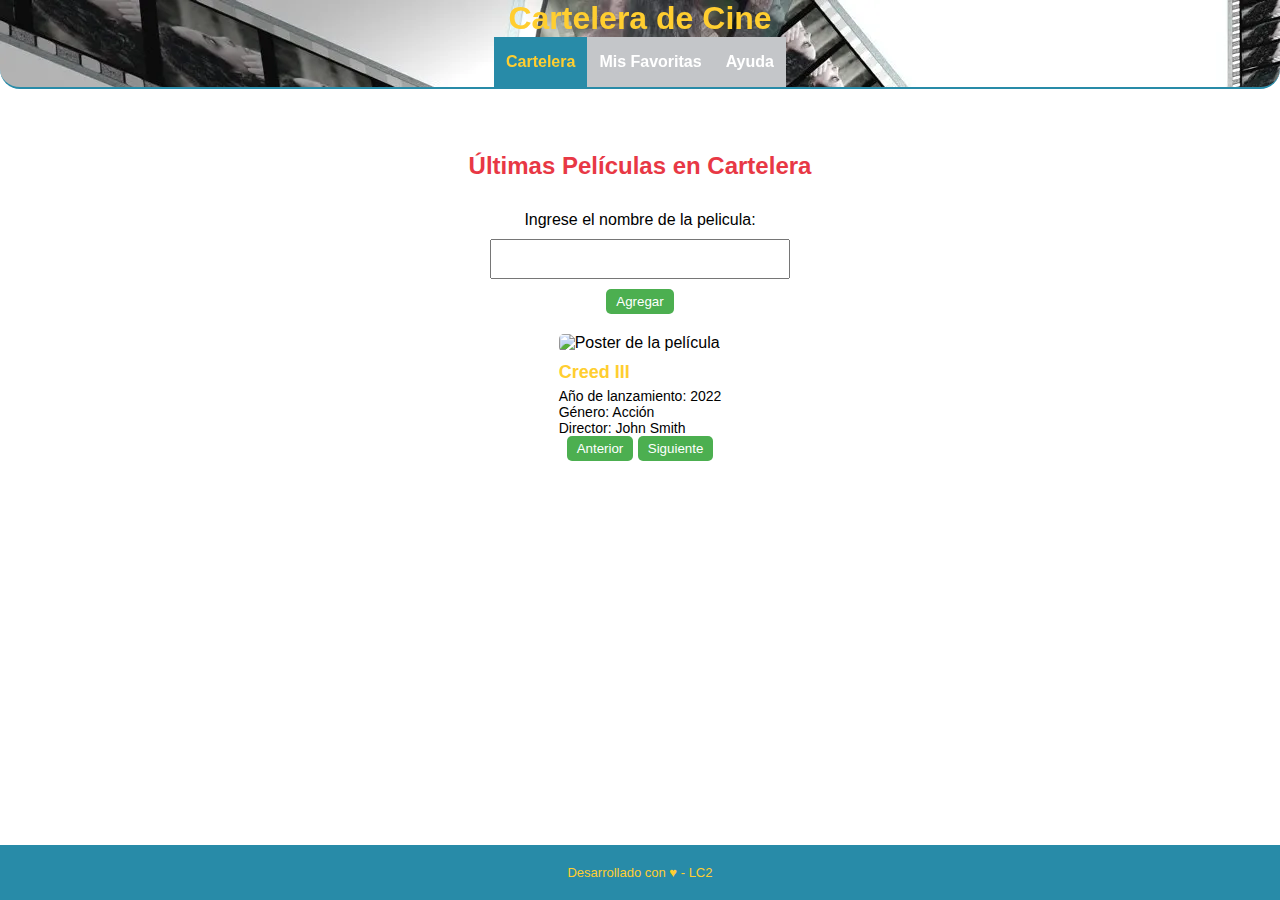
==== index.html @ 3f70f830 "Initial commit" ====
<!DOCTYPE html>
<html lang="es">

<head>
    <meta charset="UTF-8" />
    <meta name="viewport" content="width=device-width, initial-scale=1.0" />
    <title>TUP LC2 - TP Integrador - Cine</title>
    <!-- Estilos CSS -->
    <link rel="stylesheet" href="css/common.css" />
</head>

<body>
    <header>
        <h1>
            <!--Titulo Cabecera-->
            <span>Cartelera de Cine</span>
        </h1>
        <nav>
            <!--Menu Superior-->
            <ul>
                <li class="current-page"><a href="#">Cartelera</a></li>
                <li><a href="favorities.html">Mis Favoritas</a></li>
                <li><a href="help.html">Ayuda</a></li>
            </ul>
        </nav>
    </header>
    <!-- Contenido principal de la página -->
    <main>
        <h2>Últimas Películas en Cartelera</h2>
        <section id="form-movie-new">
            <form>
                <label for="movie-input">Ingrese el nombre de la pelicula:</label>
                <input type="text" name="movie-input" id="movie-input">
                <button type="submit">Agregar</button>
            </form>

            <!--Seccion para agregar una palicula favorita por codigo-->
        </section>
        <section id="sec-messages">
            <p id="succes-messeges" class="message hidden">Película agregada con éxito</p>
            <p id="api-error-message" class="message hidden">Error: La Película seleccionada no se encuentra en la API o se produjo un error al consultar</p>
            <p id="duplicated-movie-message" class="message hidden">La Película ingresada ya se encuentra almacenada</p>
            <!--Seccion para mensajes-->
        </section>
        <section id="sec_peliculas">
            <!--Seccion visualizacion de peliculas-->
            <div class="contenedorPeliculas" id="contenedorPeliculas">
                <img src="https://image.tmdb.org/t/p/w500//fcFMd3HdyX7r5gtFwVnn2qr5Yhq.jpg" alt="Poster de la película">
                <h3>Creed III</h3>
                <p>Año de lanzamiento: 2022</p>
                <p>Género: Acción</p>
                <p>Director: John Smith</p>

            </div>
        </section>
        <section id="sec_paginador_peliculas">
            <!--Seccion de Paginacion-->
            <div class="paginacion" id="paginacion">
                <button id="btnAnterior">Anterior</button>
                <button id="btnSiguiente">Siguiente</button>
            </div>
        </section>

    </main>
    <footer>
        <p>Desarrollado con ♥ - LC2</p>
    </footer>
</body>

</html>
---- css/common.css ----
* {
    box-sizing: border-box;
    margin: 0;
    padding: 0;
    font-family: "Lucida Sans", "Lucida Sans Regular", "Lucida Grande", "Lucida Sans Unicode", "Geneva", Verdana, sans-serif;
}

:root {
    /* Declaro variables CSS con colores principales */
    --color-theme: #FFCE30;
    --color-active: #288BA8;
    --color-back-active: #746AB0;
    --color-back-inactive: #c4c6c9;
    --color-titulos: #E83845;
    --color-texto-blanco: #FFF;
    --color-gradient: linear-gradient( to right, var(--color-theme), var(--color-back-active));
}

body {
    height: 100%;
    width: 100%;
}

ul {
    list-style: none;
    padding: 0;
    margin: 0;
}

button,
a {
    user-select: none;
    -webkit-user-select: none;
}

header {
    position: fixed;
    top: 0;
    width: 100%;
    background-image: url('../img/FondoCine6.webp');
    border-radius: 0 0% 20px 20px;
    border-bottom: 2px solid var(--color-active);
}

nav>ul {
    display: flex;
    justify-content: space-between;
    justify-content: center;
}

nav li {
    flex: 0 0 auto;
}

nav li a {
    display: block;
    padding: 16px 12px;
    text-align: center;
    text-decoration: none;
    font-size: 1em;
    font-weight: bold;
    color: var(--color-texto-blanco);
    background-color: var(--color-back-inactive);
}

nav li.current-page a {
    color: var(--color-theme);
    background-color: var(--color-active);
    pointer-events: none;
}

main {
    margin-top: 120px;
    overflow: auto;
    padding: 16px;
    padding-bottom: 60px;
    height: calc(100% - 120px);
    width: 100%;
}

h1 {
    text-align: center;
    margin: 0;
    color: var(--color-theme);
}

h1>img {
    width: 70px;
    vertical-align: middle;
    padding: 10px;
}

h2 {
    color: var(--color-titulos);
    margin: 16px 0;
    text-align: center;
}

h3 {
    color: var(--color-theme);
    margin: 8px 0;
}

main section {
    display: flex;
    justify-content: space-around;
}

footer {
    position: fixed;
    bottom: 0px;
    background-color: var(--color-active);
    width: 100%;
    text-align: center;
    padding-top: 10px;
    padding-bottom: 10px;
}

footer p {
    font-size: small;
    color: var(--color-theme);
}

main p {
    margin-bottom: 16px;
}


/* Media Query: Estilos a aplicar sólo en pantallas mayores a 400px */

@media (min-width: 400px) {
    main {
        padding-left: 10%;
        padding-right: 10%;
    }
    footer {
        padding-top: 20px;
        padding-bottom: 20px;
    }
}

.loader {
    width: 60px;
    height: 60px;
}

.loader::before {
    content: "";
    box-sizing: border-box;
    position: absolute;
    width: 60px;
    height: 60px;
    border-radius: 50%;
    border-top: 2px solid #8900FF;
    border-right: 2px solid transparent;
    animation: spinner8217 0.8s linear infinite;
}

@keyframes spinner8217 {
    to {
        transform: rotate(360deg);
    }
}

.loader-container {
    margin: auto;
    display: flex;
    justify-content: center;
}

.display {
    display: none;
}

.msg {
    width: 50%;
    margin: 20px auto;
    padding: 15px;
    border-radius: 15px;
    color: #fff;
    font-size: 12px;
    font-weight: 200;
    text-align: center;
}

.amarillo {
    background-color: #ffc107;
}

.rojo {
    background-color: #dc3545;
}

.verde {
    background-color: #28a745;
}


/* */

#form-movie-new {
    display: flex;
    flex-direction: column;
    align-items: center;
}

form {
    display: flex;
    flex-direction: column;
    align-items: center;
    margin-top: 15px;
}

label {
    margin-bottom: 10px;
}

input {
    padding: 5px;
    margin-bottom: 10px;
}

button {
    padding: 5px 10px;
    background-color: #4CAF50;
    color: white;
    border: none;
    border-radius: 5px;
    cursor: pointer;
}

.message {
    margin-top: 10px;
    padding: 10px;
    border-radius: 5px;
}

.success {
    background-color: #4CAF50;
}

.error {
    background-color: #f44336;
}

.hidden {
    display: none;
}

.contenedorPeliculas {
    grid-template-columns: repeat(3, 1fr);
    grid-gap: 20px;
    margin-top: 20px;
}

.contenedorPeliculas img {
    max-width: 100%;
    height: auto;
    border-radius: 5px;
}

.contenedorPeliculas h3 {
    margin-top: 10px;
    margin-bottom: 5px;
    font-size: 18px;
}

.contenedorPeliculas p {
    margin: 0;
    font-size: 14px;
}

input {
    height: 40px;
    width: 300px;
}

.form-cine_contacto {
    justify-content: center;
    align-items: center;
}
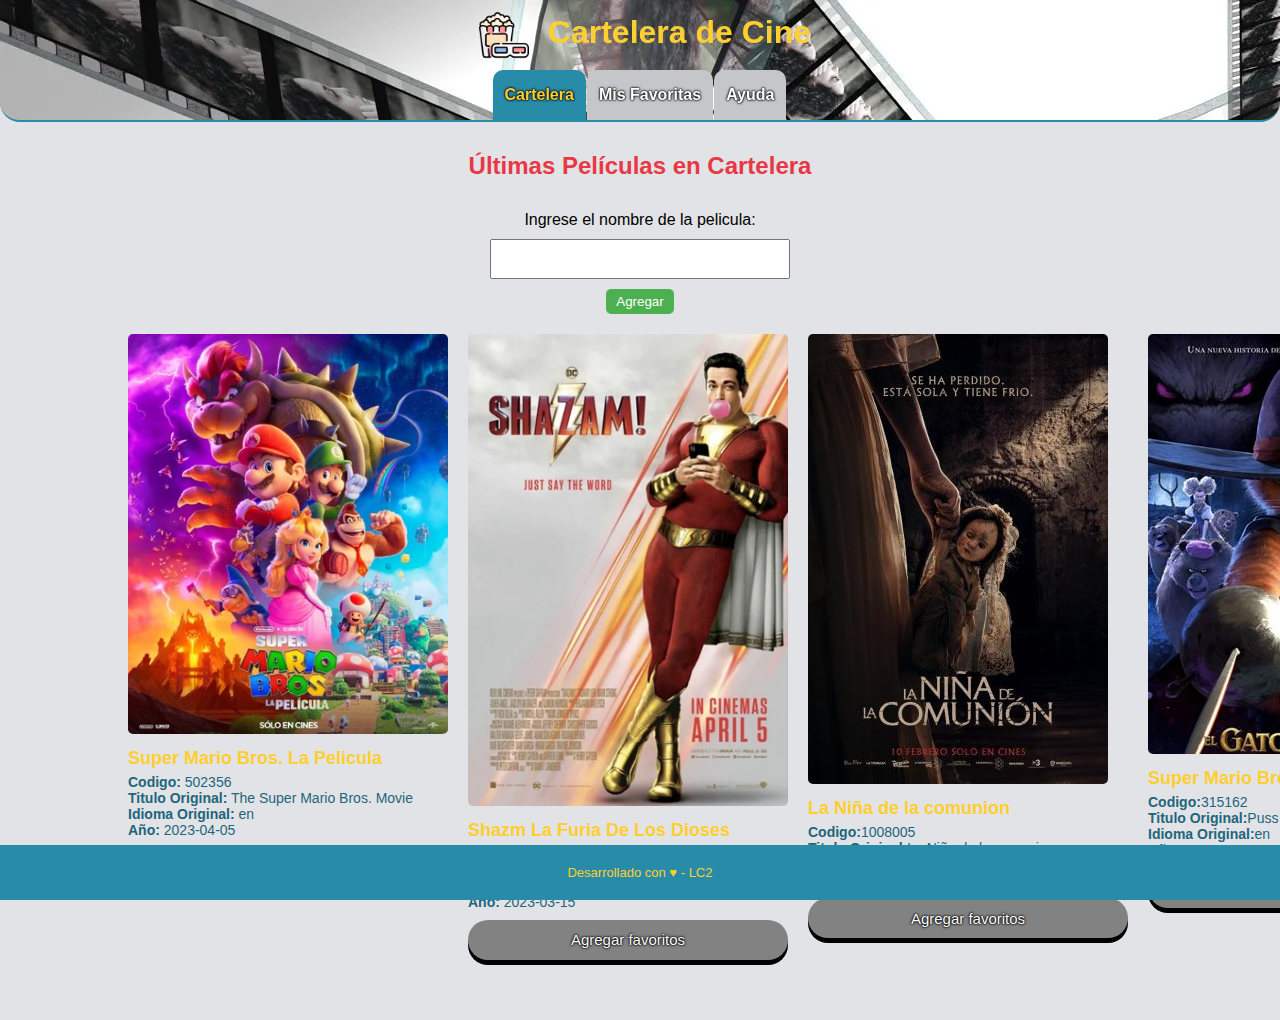
==== commit 028549a7: "actualizacion css" ====
--- a/index.html
+++ b/index.html
@@ -6,13 +6,15 @@
     <meta name="viewport" content="width=device-width, initial-scale=1.0" />
     <title>TUP LC2 - TP Integrador - Cine</title>
     <!-- Estilos CSS -->
-    <link rel="stylesheet" href="css/common.css" />
+    <link rel="stylesheet" href="css/pages/index.css" />
 </head>
 
 <body>
+
     <header>
         <h1>
             <!--Titulo Cabecera-->
+            <img src="img/IconoCine.png" alt="">
             <span>Cartelera de Cine</span>
         </h1>
         <nav>
@@ -45,21 +47,64 @@
         <section id="sec_peliculas">
             <!--Seccion visualizacion de peliculas-->
             <div class="contenedorPeliculas" id="contenedorPeliculas">
-                <img src="https://image.tmdb.org/t/p/w500//fcFMd3HdyX7r5gtFwVnn2qr5Yhq.jpg" alt="Poster de la película">
-                <h3>Creed III</h3>
-                <p>Año de lanzamiento: 2022</p>
-                <p>Género: Acción</p>
-                <p>Director: John Smith</p>
+                <img src="img/SuperMario.jpg" alt="Poster de la película">
+                <h3>Super Mario Bros. La Pelicula</h3>
+                <p> <b>Codigo:</b> 502356</p>
+                <p> <b>Titulo Original:</b> The Super Mario Bros. Movie</p>
+                <p> <b>Idioma Original:</b> en</p>
+                <p> <b>Año:</b> 2023-04-05</p>
+                <section id="sec_paginador_peliculas">
+                    <!--Seccion de Paginacion-->
+                    <div class="paginacion" id="paginacion">
+                        <button class="button-favorite">Agregar favoritos</button>
+                    </div>
+                </section>
+            </div>
+            <div class="contenedorPeliculas" id="contenedorPeliculas">
+                <img src="img/Shazam.webp" alt="Poster de la película">
+                <h3>Shazm La Furia De Los Dioses</h3>
+                <p> <b>Codigo:</b> 594767</p>
+                <p> <b>Titulo Original:</b> Shazam! Fury of the Gods</p>
+                <p> <b>Idioma Original:</b> en</p>
+                <p> <b>Año:</b> 2023-03-15</p>
+                <section id="sec_paginador_peliculas">
+                    <!--Seccion de Paginacion-->
+                    <div class="paginacion" id="paginacion">
+                        <button class="button-favorite">Agregar favoritos</button>
+                    </div>
+                </section>
+            </div>
+            <div class="contenedorPeliculas" id="contenedorPeliculas">
+                <img src="img/Laniñadelacomunion.jpg" alt="Poster de la película">
+                <h3>La Niña de la comunion</h3>
+                <p> <b>Codigo:</b>1008005</p>
+                <p> <b>Titulo Original:</b>La Niña de la comunion </p>
+                <p> <b>Idioma Original:</b> es</p>
+                <p> <b>Año:</b> 2023-02-10</p>
+                <section id="sec_paginador_peliculas">
+                    <!--Seccion de Paginacion-->
+                    <div class="paginacion" id="paginacion">
+                        <button class="button-favorite">Agregar favoritos</button>
+                    </div>
+                </section>
+            </div>
+            <div class="contenedorPeliculas" id="contenedorPeliculas">
+                <img src="img/Gatoconbotas.jpg" alt="Poster de la película">
+                <h3>Super Mario Bros. La Pelicula</h3>
+                <p> <b>Codigo:</b>315162</p>
+                <p> <b>Titulo Original:</b>Puss in Boots: The Last Wish </p>
+                <p> <b>Idioma Original:</b>en</p>
+                <p> <b>Año:</b> 2022-12-07</p>
+                <section id="sec_paginador_peliculas">
+                    <!--Seccion de Paginacion-->
+                    <div class="paginacion" id="paginacion">
+                        <button class="button-favorite">Agregar favoritos</button>
+                    </div>
+                </section>
+            </div>
 
-            </div>
         </section>
-        <section id="sec_paginador_peliculas">
-            <!--Seccion de Paginacion-->
-            <div class="paginacion" id="paginacion">
-                <button id="btnAnterior">Anterior</button>
-                <button id="btnSiguiente">Siguiente</button>
-            </div>
-        </section>
+
 
     </main>
     <footer>
--- a/css/pages/index.css
+++ b/css/pages/index.css
@@ -0,0 +1,307 @@
+* {
+    box-sizing: border-box;
+    margin: 0;
+    padding: 0;
+    font-family: "Lucida Sans", "Lucida Sans Regular", "Lucida Grande", "Lucida Sans Unicode", "Geneva", Verdana, sans-serif;
+}
+
+:root {
+    /* Declaro variables CSS con colores principales */
+    --color-theme: #FFCE30;
+    --color-active: #288BA8;
+    --color-back-active: #746AB0;
+    --color-back-inactive: #c4c6c9;
+    --color-titulos: #E83845;
+    --color-texto-blanco: #FFF;
+    --color-gradient: linear-gradient( to right, var(--color-theme), var(--color-back-active));
+}
+
+body {
+    height: 100%;
+    width: 100%;
+    background: #e2e3e6;
+}
+
+ul {
+    list-style: none;
+    padding: 0;
+    margin: 0;
+}
+
+button,
+a {
+    user-select: none;
+    -webkit-user-select: none;
+}
+
+header {
+    position: fixed;
+    top: 0;
+    width: 100%;
+    background-image: url('../../img/FondoCine6.webp');
+    border-radius: 0 0% 20px 20px;
+    border-bottom: 2px solid var(--color-active);
+}
+
+nav>ul {
+    display: flex;
+    justify-content: space-between;
+    justify-content: center;
+}
+
+nav li {
+    flex: 0 0 auto;
+}
+
+nav li a {
+    margin-right: 1px;
+    display: block;
+    padding: 16px 12px;
+    text-align: center;
+    text-decoration: none;
+    font-size: 1em;
+    font-weight: bold;
+    color: var(--color-texto-blanco);
+    background-color: var(--color-back-inactive);
+    -webkit-border-radius: 10px 10px 0px 0px;
+    -moz-border-radius: 10px 10px 0px 0px;
+    border-radius: 10px 10px 0px 0px;
+    text-shadow: #000000 0px 0px 1px, #000000 0px 0px 2px, #000000 0px 0px 3px;
+}
+
+nav li.current-page a {
+    color: var(--color-theme);
+    background-color: var(--color-active);
+    pointer-events: none;
+}
+
+main {
+    margin-top: 120px;
+    overflow: auto;
+    padding: 16px;
+    padding-bottom: 60px;
+    height: calc(100% - 120px);
+    width: 100%;
+}
+
+h1 {
+    text-align: center;
+    margin: 0;
+    color: var(--color-theme);
+}
+
+h1>img {
+    width: 70px;
+    vertical-align: middle;
+    padding: 10px;
+}
+
+h2 {
+    color: var(--color-titulos);
+    margin: 16px 0;
+    text-align: center;
+}
+
+h3 {
+    color: var(--color-theme);
+    margin: 8px 0;
+}
+
+main section {
+    display: flex;
+    justify-content: space-around;
+}
+
+footer {
+    position: fixed;
+    bottom: 0px;
+    background-color: var(--color-active);
+    width: 100%;
+    text-align: center;
+    padding-top: 10px;
+    padding-bottom: 10px;
+}
+
+footer p {
+    font-size: small;
+    color: var(--color-theme);
+}
+
+main p {
+    margin-bottom: 16px;
+}
+
+
+/* Media Query: Estilos a aplicar sólo en pantallas mayores a 400px */
+
+@media (min-width: 400px) {
+    main {
+        padding-left: 10%;
+        padding-right: 10%;
+    }
+    footer {
+        padding-top: 20px;
+        padding-bottom: 20px;
+    }
+}
+
+.loader {
+    width: 60px;
+    height: 60px;
+}
+
+.loader::before {
+    content: "";
+    box-sizing: border-box;
+    position: absolute;
+    width: 60px;
+    height: 60px;
+    border-radius: 50%;
+    border-top: 2px solid #8900FF;
+    border-right: 2px solid transparent;
+    animation: spinner8217 0.8s linear infinite;
+}
+
+@keyframes spinner8217 {
+    to {
+        transform: rotate(360deg);
+    }
+}
+
+.loader-container {
+    margin: auto;
+    display: flex;
+    justify-content: center;
+}
+
+.display {
+    display: none;
+}
+
+.msg {
+    width: 50%;
+    margin: 20px auto;
+    padding: 15px;
+    border-radius: 15px;
+    color: #fff;
+    font-size: 12px;
+    font-weight: 200;
+    text-align: center;
+}
+
+.amarillo {
+    background-color: #ffc107;
+}
+
+.rojo {
+    background-color: #dc3545;
+}
+
+.verde {
+    background-color: #28a745;
+}
+
+
+/* */
+
+#form-movie-new {
+    display: flex;
+    flex-direction: column;
+    align-items: center;
+}
+
+form {
+    display: flex;
+    flex-direction: column;
+    align-items: center;
+    margin-top: 15px;
+}
+
+label {
+    margin-bottom: 10px;
+}
+
+input {
+    padding: 5px;
+    margin-bottom: 10px;
+}
+
+button {
+    padding: 5px 10px;
+    background-color: #4CAF50;
+    color: white;
+    border: none;
+    border-radius: 5px;
+    cursor: pointer;
+}
+
+.button-favorite {
+    font-size: 15px;
+    width: 320px;
+    height: 40px;
+    background: #828283;
+    border-radius: 20px;
+    margin-top: 10px;
+    box-shadow: #000000 0px 5px 0px 0px;
+    text-shadow: #000000 0px 0px 1px, #000000 0px 0px 2px, #000000 0px 0px 3px;
+}
+
+.button-favorite:active {
+    box-shadow: #000000 0px 3px 0px 0px;
+    background: #828283;
+    width: 320px;
+    height: 38px;
+}
+
+.message {
+    margin-top: 10px;
+    padding: 10px;
+    border-radius: 5px;
+}
+
+.success {
+    background-color: #4CAF50;
+}
+
+.error {
+    background-color: #f44336;
+}
+
+.hidden {
+    display: none;
+}
+
+.contenedorPeliculas {
+    grid-template-columns: repeat(3, 1fr);
+    grid-gap: 20px;
+    margin-top: 20px;
+    margin-right: 20px;
+}
+
+.contenedorPeliculas img {
+    max-width: 100%;
+    height: auto;
+    border-radius: 5px;
+}
+
+.contenedorPeliculas h3 {
+    margin-top: 10px;
+    margin-bottom: 5px;
+    font-size: 18px;
+}
+
+.contenedorPeliculas p {
+    margin: 0;
+    font-size: 14px;
+    color: #1e667c;
+}
+
+input {
+    height: 40px;
+    width: 300px;
+}
+
+.form-cine_contacto {
+    justify-content: center;
+    align-items: center;
+}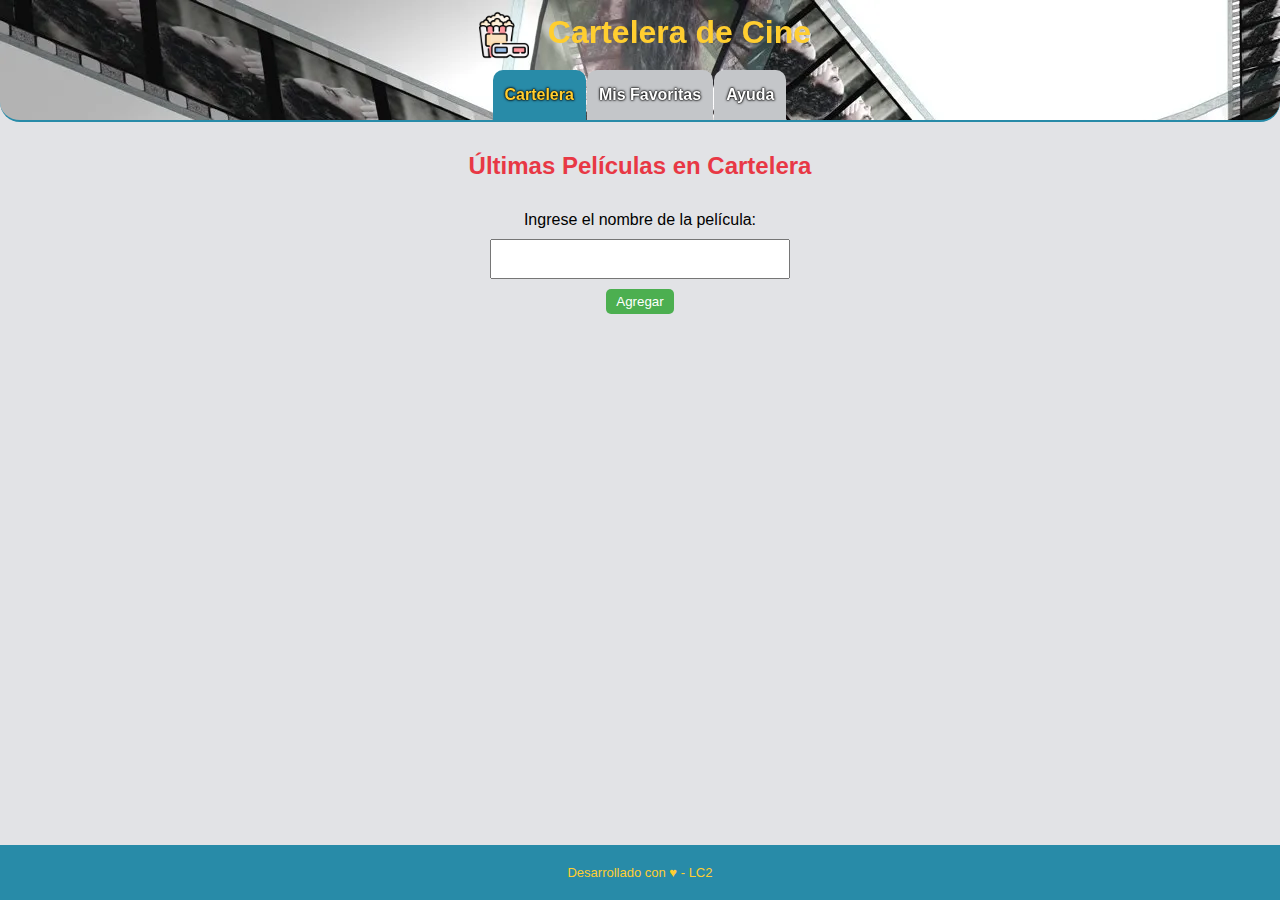
==== commit 6f0c5f51: "pagina" ====
--- a/index.html
+++ b/index.html
@@ -2,23 +2,23 @@
 <html lang="es">
 
 <head>
-    <meta charset="UTF-8" />
-    <meta name="viewport" content="width=device-width, initial-scale=1.0" />
+    <meta charset="UTF-8">
+    <meta name="viewport" content="width=device-width, initial-scale=1.0">
     <title>TUP LC2 - TP Integrador - Cine</title>
-    <!-- Estilos CSS -->
-    <link rel="stylesheet" href="css/pages/index.css" />
+    <!-- el estilo CSS -->
+    <link rel="stylesheet" href="css/pages/index.css">
 </head>
 
 <body>
 
     <header>
         <h1>
-            <!--Titulo Cabecera-->
+            <!--titulo de arriba-->
             <img src="img/IconoCine.png" alt="">
             <span>Cartelera de Cine</span>
         </h1>
         <nav>
-            <!--Menu Superior-->
+            <!--menu-->
             <ul>
                 <li class="current-page"><a href="#">Cartelera</a></li>
                 <li><a href="favorities.html">Mis Favoritas</a></li>
@@ -26,90 +26,32 @@
             </ul>
         </nav>
     </header>
-    <!-- Contenido principal de la página -->
+    <!-- parte principal de la pagina -->
     <main>
         <h2>Últimas Películas en Cartelera</h2>
         <section id="form-movie-new">
-            <form>
-                <label for="movie-input">Ingrese el nombre de la pelicula:</label>
+            <form id="search-form">
+                <label for="movie-input">Ingrese el nombre de la película:</label>
                 <input type="text" name="movie-input" id="movie-input">
                 <button type="submit">Agregar</button>
             </form>
-
-            <!--Seccion para agregar una palicula favorita por codigo-->
         </section>
         <section id="sec-messages">
-            <p id="succes-messeges" class="message hidden">Película agregada con éxito</p>
-            <p id="api-error-message" class="message hidden">Error: La Película seleccionada no se encuentra en la API o se produjo un error al consultar</p>
-            <p id="duplicated-movie-message" class="message hidden">La Película ingresada ya se encuentra almacenada</p>
-            <!--Seccion para mensajes-->
+            <p id="success-message" class="message hidden">Película agregada exitosamente</p>
+            <p id="existing-movie-message" class="message hidden">La película ya está en tus favoritos</p>
         </section>
         <section id="sec_peliculas">
-            <!--Seccion visualizacion de peliculas-->
-            <div class="contenedorPeliculas" id="contenedorPeliculas">
-                <img src="img/SuperMario.jpg" alt="Poster de la película">
-                <h3>Super Mario Bros. La Pelicula</h3>
-                <p> <b>Codigo:</b> 502356</p>
-                <p> <b>Titulo Original:</b> The Super Mario Bros. Movie</p>
-                <p> <b>Idioma Original:</b> en</p>
-                <p> <b>Año:</b> 2023-04-05</p>
-                <section id="sec_paginador_peliculas">
-                    <!--Seccion de Paginacion-->
-                    <div class="paginacion" id="paginacion">
-                        <button class="button-favorite">Agregar favoritos</button>
-                    </div>
-                </section>
-            </div>
-            <div class="contenedorPeliculas" id="contenedorPeliculas">
-                <img src="img/Shazam.webp" alt="Poster de la película">
-                <h3>Shazm La Furia De Los Dioses</h3>
-                <p> <b>Codigo:</b> 594767</p>
-                <p> <b>Titulo Original:</b> Shazam! Fury of the Gods</p>
-                <p> <b>Idioma Original:</b> en</p>
-                <p> <b>Año:</b> 2023-03-15</p>
-                <section id="sec_paginador_peliculas">
-                    <!--Seccion de Paginacion-->
-                    <div class="paginacion" id="paginacion">
-                        <button class="button-favorite">Agregar favoritos</button>
-                    </div>
-                </section>
-            </div>
-            <div class="contenedorPeliculas" id="contenedorPeliculas">
-                <img src="img/Laniñadelacomunion.jpg" alt="Poster de la película">
-                <h3>La Niña de la comunion</h3>
-                <p> <b>Codigo:</b>1008005</p>
-                <p> <b>Titulo Original:</b>La Niña de la comunion </p>
-                <p> <b>Idioma Original:</b> es</p>
-                <p> <b>Año:</b> 2023-02-10</p>
-                <section id="sec_paginador_peliculas">
-                    <!--Seccion de Paginacion-->
-                    <div class="paginacion" id="paginacion">
-                        <button class="button-favorite">Agregar favoritos</button>
-                    </div>
-                </section>
-            </div>
-            <div class="contenedorPeliculas" id="contenedorPeliculas">
-                <img src="img/Gatoconbotas.jpg" alt="Poster de la película">
-                <h3>Super Mario Bros. La Pelicula</h3>
-                <p> <b>Codigo:</b>315162</p>
-                <p> <b>Titulo Original:</b>Puss in Boots: The Last Wish </p>
-                <p> <b>Idioma Original:</b>en</p>
-                <p> <b>Año:</b> 2022-12-07</p>
-                <section id="sec_paginador_peliculas">
-                    <!--Seccion de Paginacion-->
-                    <div class="paginacion" id="paginacion">
-                        <button class="button-favorite">Agregar favoritos</button>
-                    </div>
-                </section>
-            </div>
-
+            <!--parte de vizualizacion las peliculas-->
+            <div class="contenedorPeliculas" id="contenedorPeliculas"></div>
         </section>
-
-
     </main>
     <footer>
         <p>Desarrollado con ♥ - LC2</p>
     </footer>
+
+    <!-- el js -->
+    <script src="https://code.jquery.com/jquery-3.6.0.min.js"></script>
+    <script src="js/pages/index.js"></script>
 </body>
 
 </html>--- a/css/pages/index.css
+++ b/css/pages/index.css
@@ -6,7 +6,6 @@
 }
 
 :root {
-    /* Declaro variables CSS con colores principales */
     --color-theme: #FFCE30;
     --color-active: #288BA8;
     --color-back-active: #746AB0;
@@ -130,9 +129,6 @@
 main p {
     margin-bottom: 16px;
 }
-
-
-/* Media Query: Estilos a aplicar sólo en pantallas mayores a 400px */
 
 @media (min-width: 400px) {
     main {
@@ -201,9 +197,6 @@
     background-color: #28a745;
 }
 
-
-/* */
-
 #form-movie-new {
     display: flex;
     flex-direction: column;
@@ -304,4 +297,16 @@
 .form-cine_contacto {
     justify-content: center;
     align-items: center;
+}
+
+.message {
+    padding: 10px;
+    background-color: #cce5ff;
+    color: #004085;
+    border: 1px solid #b8daff;
+    margin-bottom: 10px;
+}
+
+.hidden {
+    display: none;
 }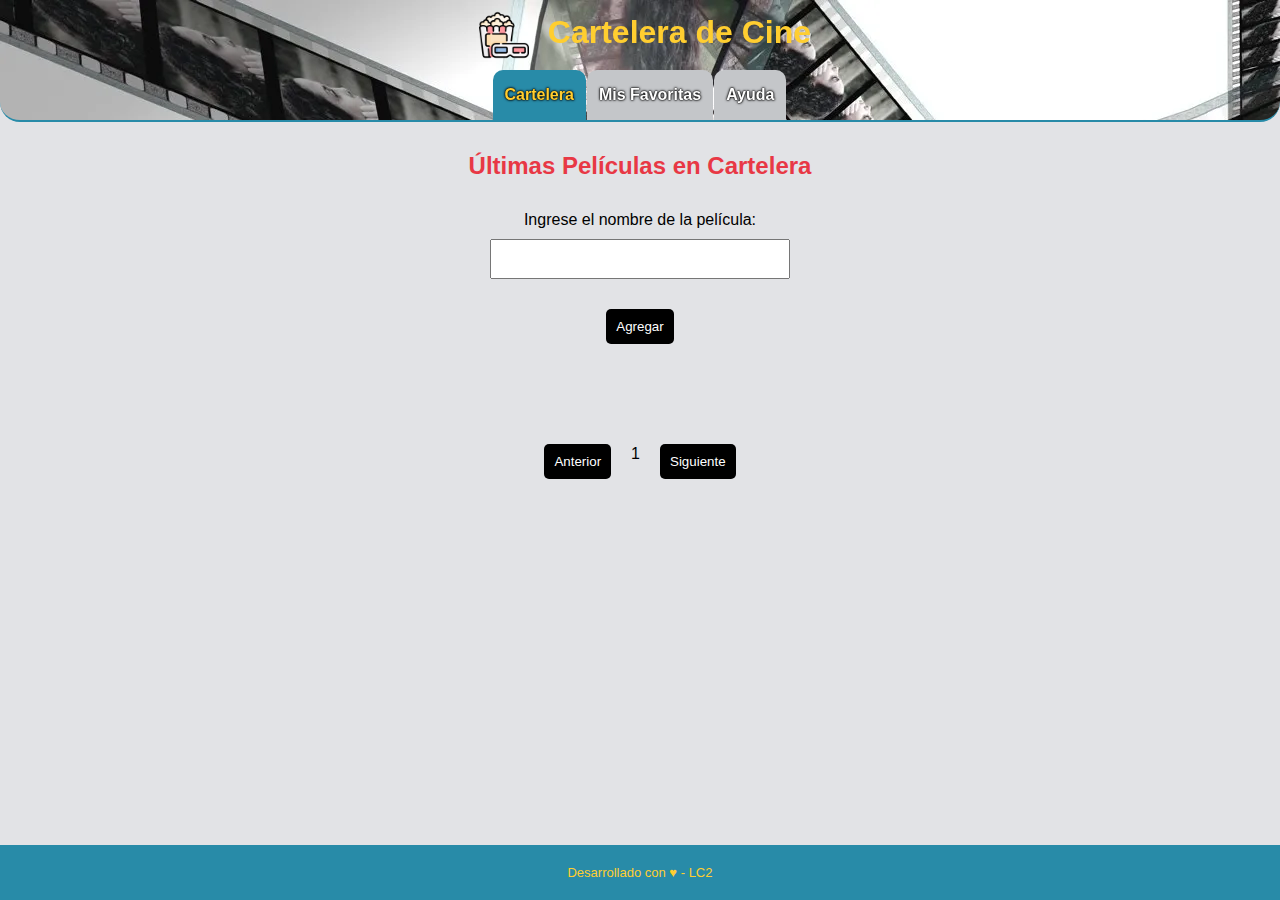
==== commit 73cd04c7: "pagina" ====
--- a/index.html
+++ b/index.html
@@ -5,7 +5,7 @@
     <meta charset="UTF-8">
     <meta name="viewport" content="width=device-width, initial-scale=1.0">
     <title>TUP LC2 - TP Integrador - Cine</title>
-    <!-- el estilo CSS -->
+    <!-- Estilo CSS -->
     <link rel="stylesheet" href="css/pages/index.css">
 </head>
 
@@ -13,12 +13,12 @@
 
     <header>
         <h1>
-            <!--titulo de arriba-->
+            <!-- Titulo de arriba -->
             <img src="img/IconoCine.png" alt="">
             <span>Cartelera de Cine</span>
         </h1>
         <nav>
-            <!--menu-->
+            <!-- Menu -->
             <ul>
                 <li class="current-page"><a href="#">Cartelera</a></li>
                 <li><a href="favorities.html">Mis Favoritas</a></li>
@@ -26,7 +26,7 @@
             </ul>
         </nav>
     </header>
-    <!-- parte principal de la pagina -->
+    <!-- Parte principal de la página -->
     <main>
         <h2>Últimas Películas en Cartelera</h2>
         <section id="form-movie-new">
@@ -41,15 +41,24 @@
             <p id="existing-movie-message" class="message hidden">La película ya está en tus favoritos</p>
         </section>
         <section id="sec_peliculas">
-            <!--parte de vizualizacion las peliculas-->
+            <!-- Parte de visualización de las películas -->
             <div class="contenedorPeliculas" id="contenedorPeliculas"></div>
         </section>
+        <section id="sec_paginador_peliculas">
+            <!-- Seccion de Paginacion -->
+            <div class="paginacion" id="paginacion">
+                <button id="btnAnterior" class="btnDisabled" disabled onclick="volverPagina()">Anterior</button>
+                <p id="nroPaginacion">1</p>
+                <button id="btnSiguiente" onclick="pasarPagina()">Siguiente</button>
+            </div>
+        </section>
+
     </main>
     <footer>
         <p>Desarrollado con ♥ - LC2</p>
     </footer>
 
-    <!-- el js -->
+    <!-- JavaScript -->
     <script src="https://code.jquery.com/jquery-3.6.0.min.js"></script>
     <script src="js/pages/index.js"></script>
 </body>
--- a/css/pages/index.css
+++ b/css/pages/index.css
@@ -1,3 +1,4 @@
+@import url('https://fonts.googleapis.com/css2?family=Nunito&display=swap');
 * {
     box-sizing: border-box;
     margin: 0;
@@ -220,30 +221,35 @@
 }
 
 button {
-    padding: 5px 10px;
-    background-color: #4CAF50;
+    padding: 10px;
+    background-color: #000000;
     color: white;
     border: none;
     border-radius: 5px;
     cursor: pointer;
+    margin-top: 20px;
 }
 
 .button-favorite {
-    font-size: 15px;
-    width: 320px;
+    font-size: 12px;
+    width: 150px;
     height: 40px;
-    background: #828283;
-    border-radius: 20px;
+    background: #3dea65;
+    border-radius: 10px;
     margin-top: 10px;
-    box-shadow: #000000 0px 5px 0px 0px;
-    text-shadow: #000000 0px 0px 1px, #000000 0px 0px 2px, #000000 0px 0px 3px;
+    box-shadow: 0px 0px 10px #446d3b;
+}
+
+.button-favorite:hover {
+    transform: translateY(-3px);
+    transition: 0.2s;
 }
 
 .button-favorite:active {
-    box-shadow: #000000 0px 3px 0px 0px;
-    background: #828283;
-    width: 320px;
-    height: 38px;
+    transition: 0.2s;
+    transform: translateY(0px);
+    box-shadow: 0px 0px 0px;
+    background: #0c3e00;
 }
 
 .message {
@@ -264,29 +270,52 @@
     display: none;
 }
 
+.grid-container {
+    display: grid;
+    grid-template-columns: repeat(4, 1fr);
+    grid-gap: 20px;
+}
+
 .contenedorPeliculas {
-    grid-template-columns: repeat(3, 1fr);
+    margin-top: 50px;
+    display: grid;
+    grid-template-columns: repeat(4, 1fr);
     grid-gap: 20px;
-    margin-top: 20px;
-    margin-right: 20px;
-}
-
-.contenedorPeliculas img {
-    max-width: 100%;
+}
+
+.contenedorPeliculas .contenedorPelicula {
+    border: 1px solid #ccc;
+    padding: 10px;
+    box-sizing: border-box;
+    border: none;
+}
+
+.contenedorPeliculas .contenedorPelicula img {
+    max-width: 50%;
     height: auto;
     border-radius: 5px;
-}
-
-.contenedorPeliculas h3 {
+    object-fit: cover;
+}
+
+.contenedorPeliculas .contenedorPelicula h3 {
     margin-top: 10px;
-    margin-bottom: 5px;
-    font-size: 18px;
-}
-
-.contenedorPeliculas p {
-    margin: 0;
-    font-size: 14px;
-    color: #1e667c;
+    font-size: 15px;
+}
+
+.contenedorPeliculas .contenedorPelicula p {
+    margin: 5px 0;
+    font-size: 10px;
+}
+
+.paginacion {
+    display: flex;
+    flex-wrap: wrap;
+    align-items: center;
+    margin-top: 50px;
+}
+
+.paginacion button {
+    margin: 0px 20px 0 20px;
 }
 
 input {
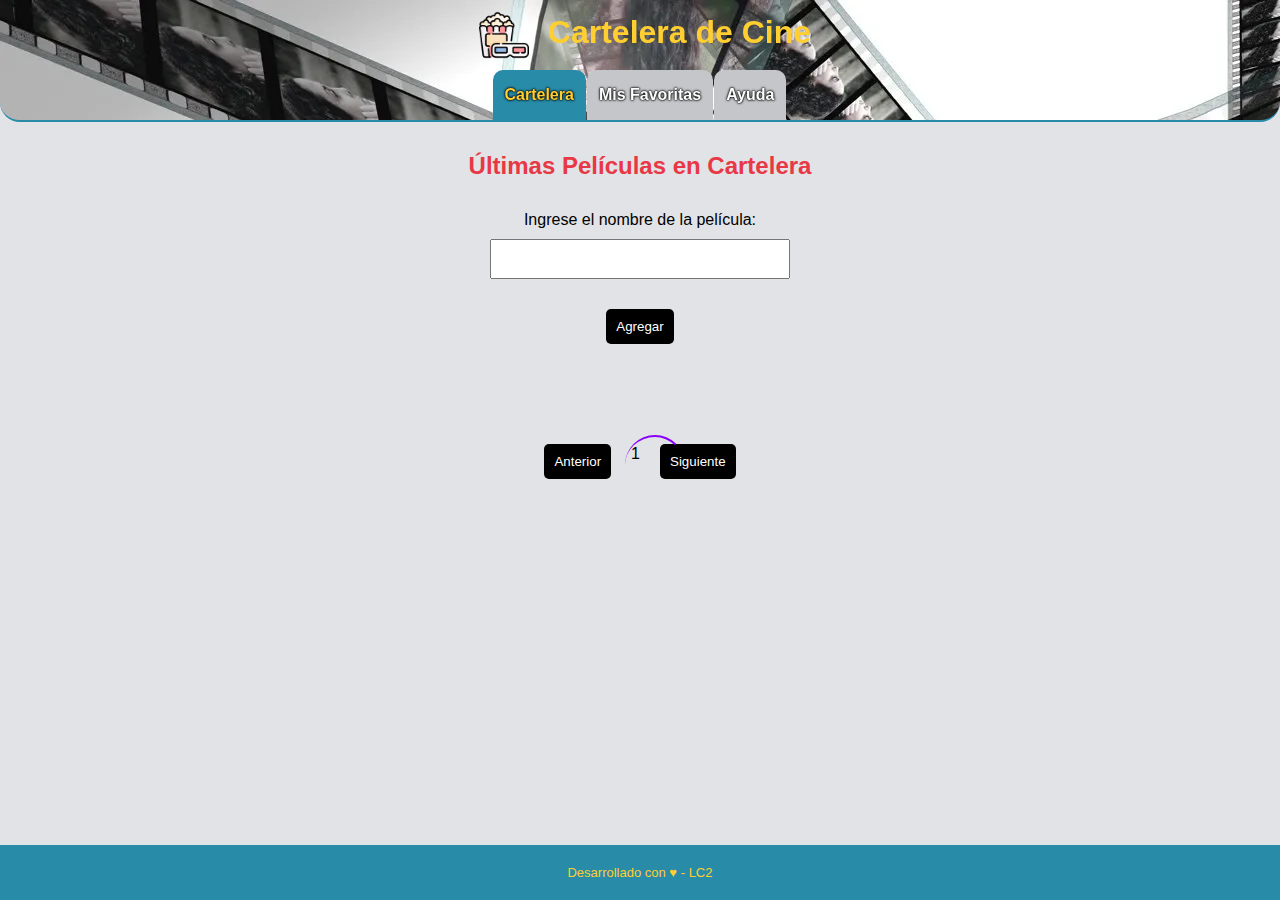
==== commit 7066f473: "pagina" ====
--- a/index.html
+++ b/index.html
@@ -37,7 +37,7 @@
             </form>
         </section>
         <section id="sec-messages">
-            <p id="success-message" class="message hidden">Película agregada exitosamente</p>
+            <p id="success-message" class="message2 hidden">Película agregada exitosamente</p>
             <p id="existing-movie-message" class="message hidden">La película ya está en tus favoritos</p>
         </section>
         <section id="sec_peliculas">
@@ -53,6 +53,9 @@
             </div>
         </section>
 
+        <div id="loader" class="loader hidden"></div>
+
+
     </main>
     <footer>
         <p>Desarrollado con ♥ - LC2</p>
--- a/css/pages/index.css
+++ b/css/pages/index.css
@@ -1,4 +1,3 @@
-@import url('https://fonts.googleapis.com/css2?family=Nunito&display=swap');
 * {
     box-sizing: border-box;
     margin: 0;
@@ -330,10 +329,30 @@
 
 .message {
     padding: 10px;
-    background-color: #cce5ff;
+    background-color: #feffcc;
     color: #004085;
-    border: 1px solid #b8daff;
+    border: 1px solid #fff8b8;
     margin-bottom: 10px;
+}
+
+.message2 {
+    padding: 10px;
+    background-color: #0bee29;
+    color: #004085;
+    border: 1px solid #09f764;
+    margin-bottom: 10px;
+}
+
+.loader {
+    position: fixed;
+    top: 50%;
+    left: 50%;
+    transform: translate(-50%, -50%);
+    z-index: 9999;
+    border-radius: 50%;
+    width: 30px;
+    height: 30px;
+    animation: spin 1s linear infinite;
 }
 
 .hidden {
